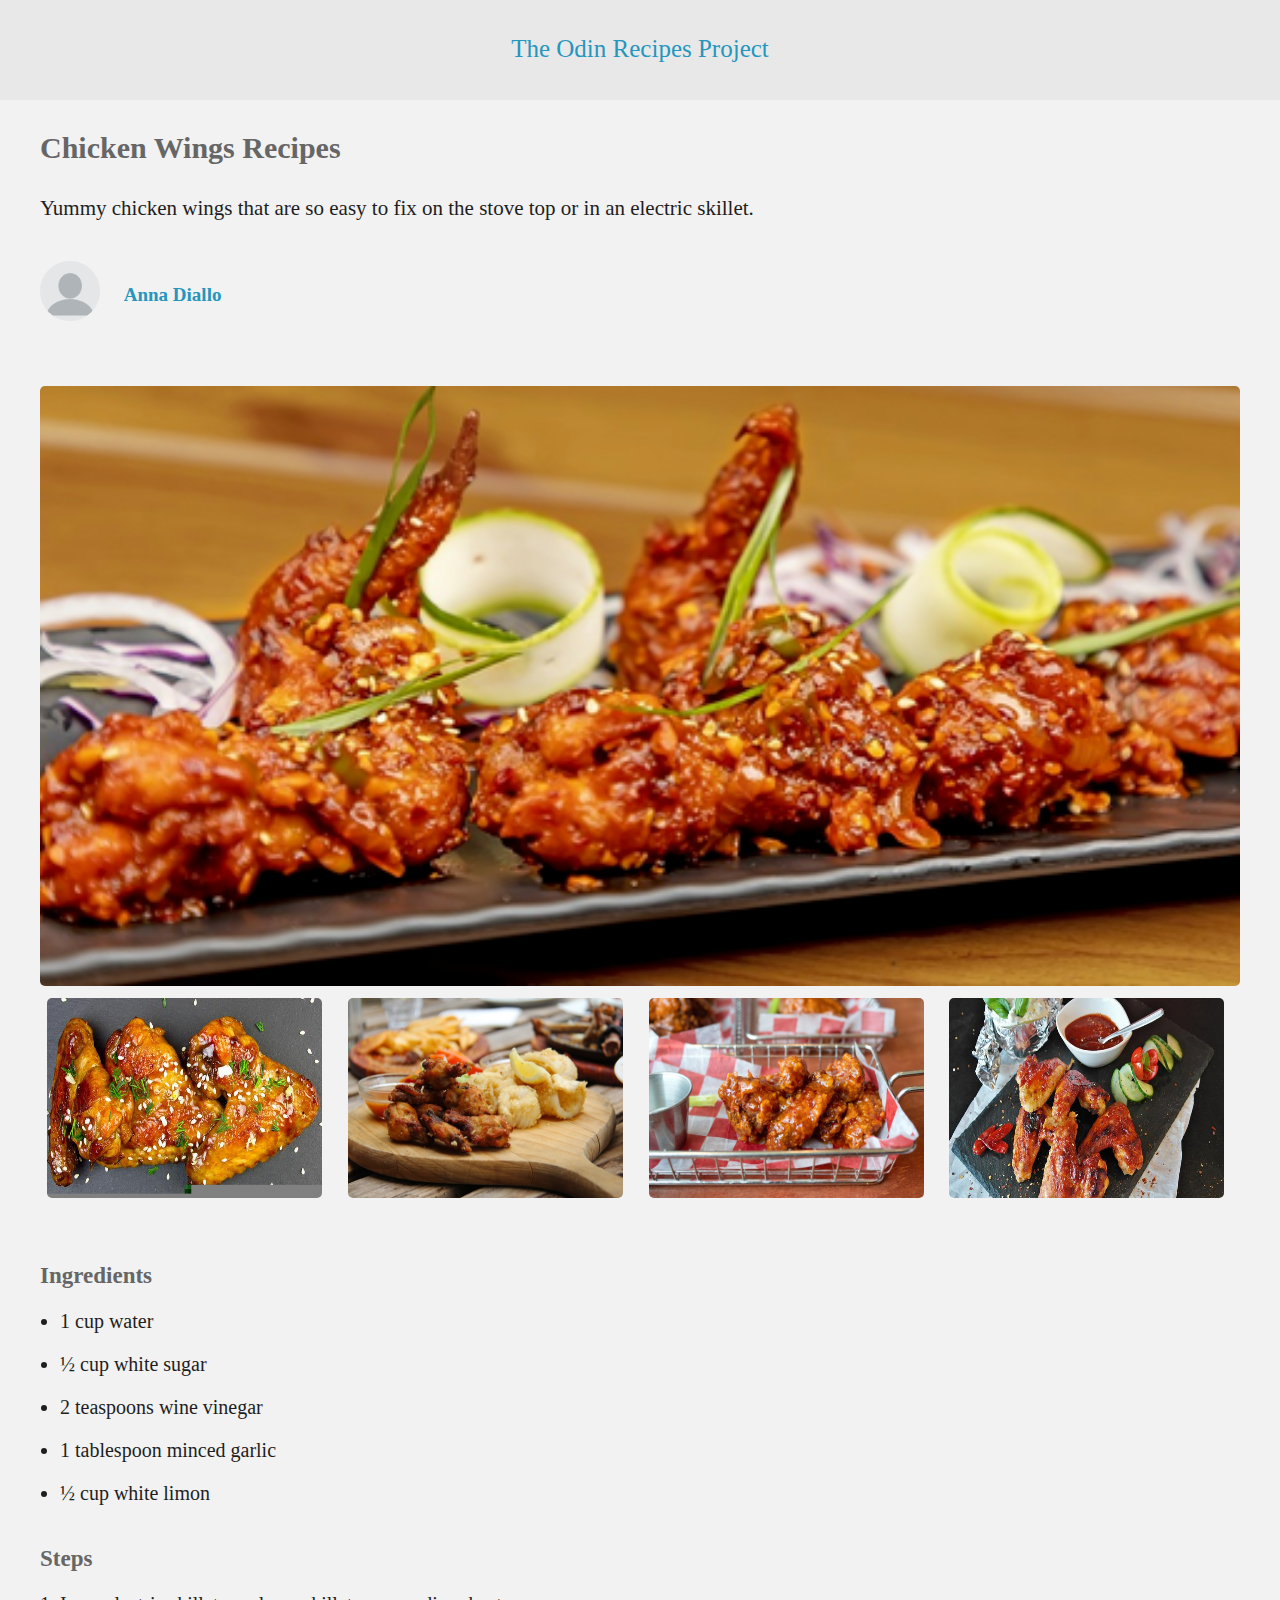
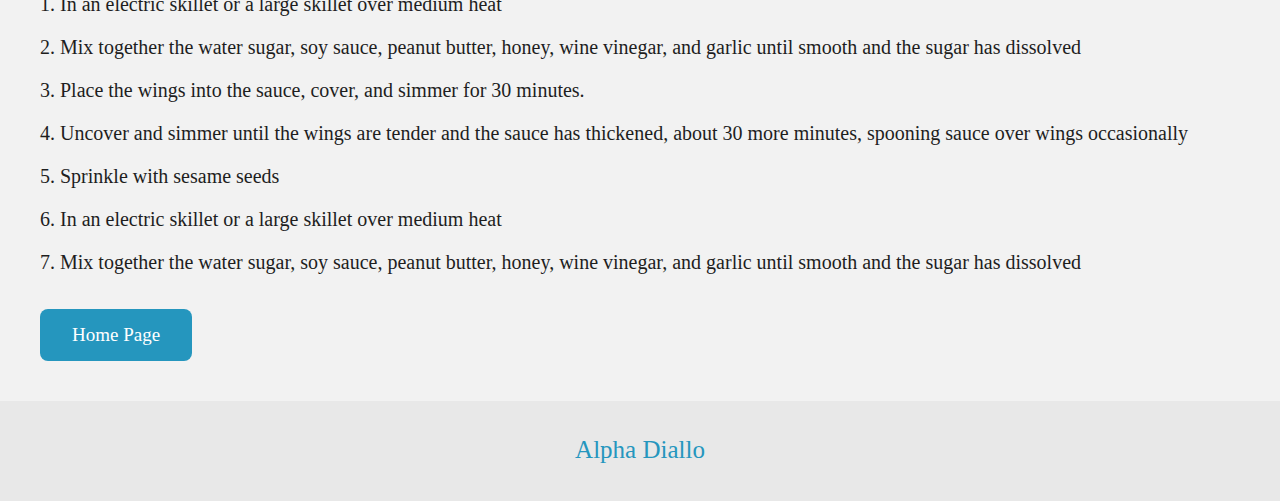
==== Chicken_Wings.html @ f177f48e "the Odin recipes project with css" ====
<!DOCTYPE html>
<html lang="en">
  <head>
    <meta charset="UTF-8" />
    <meta http-equiv="X-UA-Compatible" content="IE=edge" />
    <meta name="viewport" content="width=device-width, initial-scale=1.0" />
    <link rel="stylesheet" href="./css/recipes.css" />
    <title>Chicken Wings</title>
  </head>
  <body>
    <div class="bg-color">
      <p class="tag">The Odin Recipes Project</p>
    </div>
    <div class="main">
      <h1>Chicken Wings Recipes</h1>
      <p>
        Yummy chicken wings that are so easy to fix on the stove top or in an
        electric skillet.
      </p>

      <div class="author">
        <img
          src="/images/profile.png"
          alt="profile image"
          class="author-image"
        />
        <span class="author-name">Anna Diallo</span>
      </div>

      <img src="/images/rsz_chicken1.png" alt="" class="recipe-grand-image" />
      <div class="small-recipe-images">
        <img src="/images/wings1.jpg" alt="" class="small-image-recipe" />
        <img src="/images/wings00.jpg" alt="" class="small-image-recipe" />
        <img src="/images/wings3.jpg" alt="" class="small-image-recipe" />
        <img src="/images/wings4.jpg" alt="" class="small-image-recipe" />
      </div>
      <div class="ingredients">
        <h2>Ingredients</h2>
        <ul>
          <li class="ingredients-detail">1 cup water</li>

          <li class="ingredients-detail">½ cup white sugar</li>

          <li class="ingredients-detail">2 teaspoons wine vinegar</li>

          <li class="ingredients-detail">1 tablespoon minced garlic</li>

          <li class="ingredients-detail">½ cup white limon</li>
        </ul>
      </div>

      <h2>Steps</h2>

      <ol>
        <li class="directive-description">
          In an electric skillet or a large skillet over medium heat
        </li>

        <li class="directive-description">
          Mix together the water sugar, soy sauce, peanut butter, honey, wine
          vinegar, and garlic until smooth and the sugar has dissolved
        </li>

        <li class="directive-description">
          Place the wings into the sauce, cover, and simmer for 30 minutes.
        </li>

        <li class="directive-description">
          Uncover and simmer until the wings are tender and the sauce has
          thickened, about 30 more minutes, spooning sauce over wings
          occasionally
        </li>

        <li class="directive-description">Sprinkle with sesame seeds</li>

        <li class="directive-description">
          In an electric skillet or a large skillet over medium heat
        </li>

        <li class="directive-description last">
          Mix together the water sugar, soy sauce, peanut butter, honey, wine
          vinegar, and garlic until smooth and the sugar has dissolved
        </li>
      </ol>
      <a href="./index.html" class="homepage">Home Page</a>
    </div>

    <div class="bg-color"><p class="tag">Alpha Diallo</p></div>
  </body>
</html>
---- css/recipes.css ----
* {
  margin: 0;
  padding: 0;
  box-sizing: border-box;
}

body {
  font-size: 15px;
  font-family: Georgia, serif;
  color: rgb(30, 30, 30);
  background: #f2f2f2;
}

.main {
  margin: 0 auto;
  max-width: 1200px;
}

img {
  display: inline-block;
  height: auto;
  width: 200px;
}

.bg-color {
  color: #666666;
  background: #e8e8e8;
  height: 100px;
  width: 100%;
}

.tag {
  color: rgb(37, 150, 190);
  text-align: center;
  font-size: 25px;
  padding-top: 35px;
}

h1,
h2,
h3 {
  font-family: Georgia, serif;
  color: #666666;
  margin: 21px 0;
}

h1 {
  font-size: 30px;
  padding: 10px 0;
}

h2 {
  font-size: 23px;
}

p {
  font-size: 21px;
  padding-bottom: 20px;
}

.author {
  padding: 10px 0;
  margin-top: 10px;
  width: 400px;
}

.author-image {
  border-radius: 50%;

  margin-bottom: -20px;
  width: 60px;
}

span.author-name {
  color: rgb(37, 150, 190);
  display: inline-block;
  font-size: 19px;
  font-weight: bold;
  margin-left: 20px;
}

.recipe-grand-image {
  border: none;
  border-radius: 5px;
  /* cursor: pointer; */
  margin: 70px 0 0 0;
  height: 600px;
  width: 100%;
}

.small-image-recipe {
  /* cursor: pointer; */
  margin: 8px 15px 0 7px;
  border-radius: 5px;
  transition: transform 0.2s;
  height: 200px;
  width: 275px;
}

.small-image-recipe:hover {
  transform: scale(1.1);
}

ul,
ol {
  margin: 5px 0 15px;
  padding: 0;
}

li.ingredients-detail,
li.directive-description {
  padding: 0 0 20px 0px;
  margin-left: 20px;
  font-size: 20px;
}

.ingredients > h2 {
  padding-top: 40px;
}

a.homepage {
  background-color: rgb(37, 150, 190);
  border: none;
  border-radius: 8px;
  color: white;
  padding: 15px 32px;
  margin-bottom: 40px;
  text-align: center;
  text-decoration: none;
  display: inline-block;
  font-size: 19px;
}

a.homepage:hover {
  background-color: #5e5cf0;
}
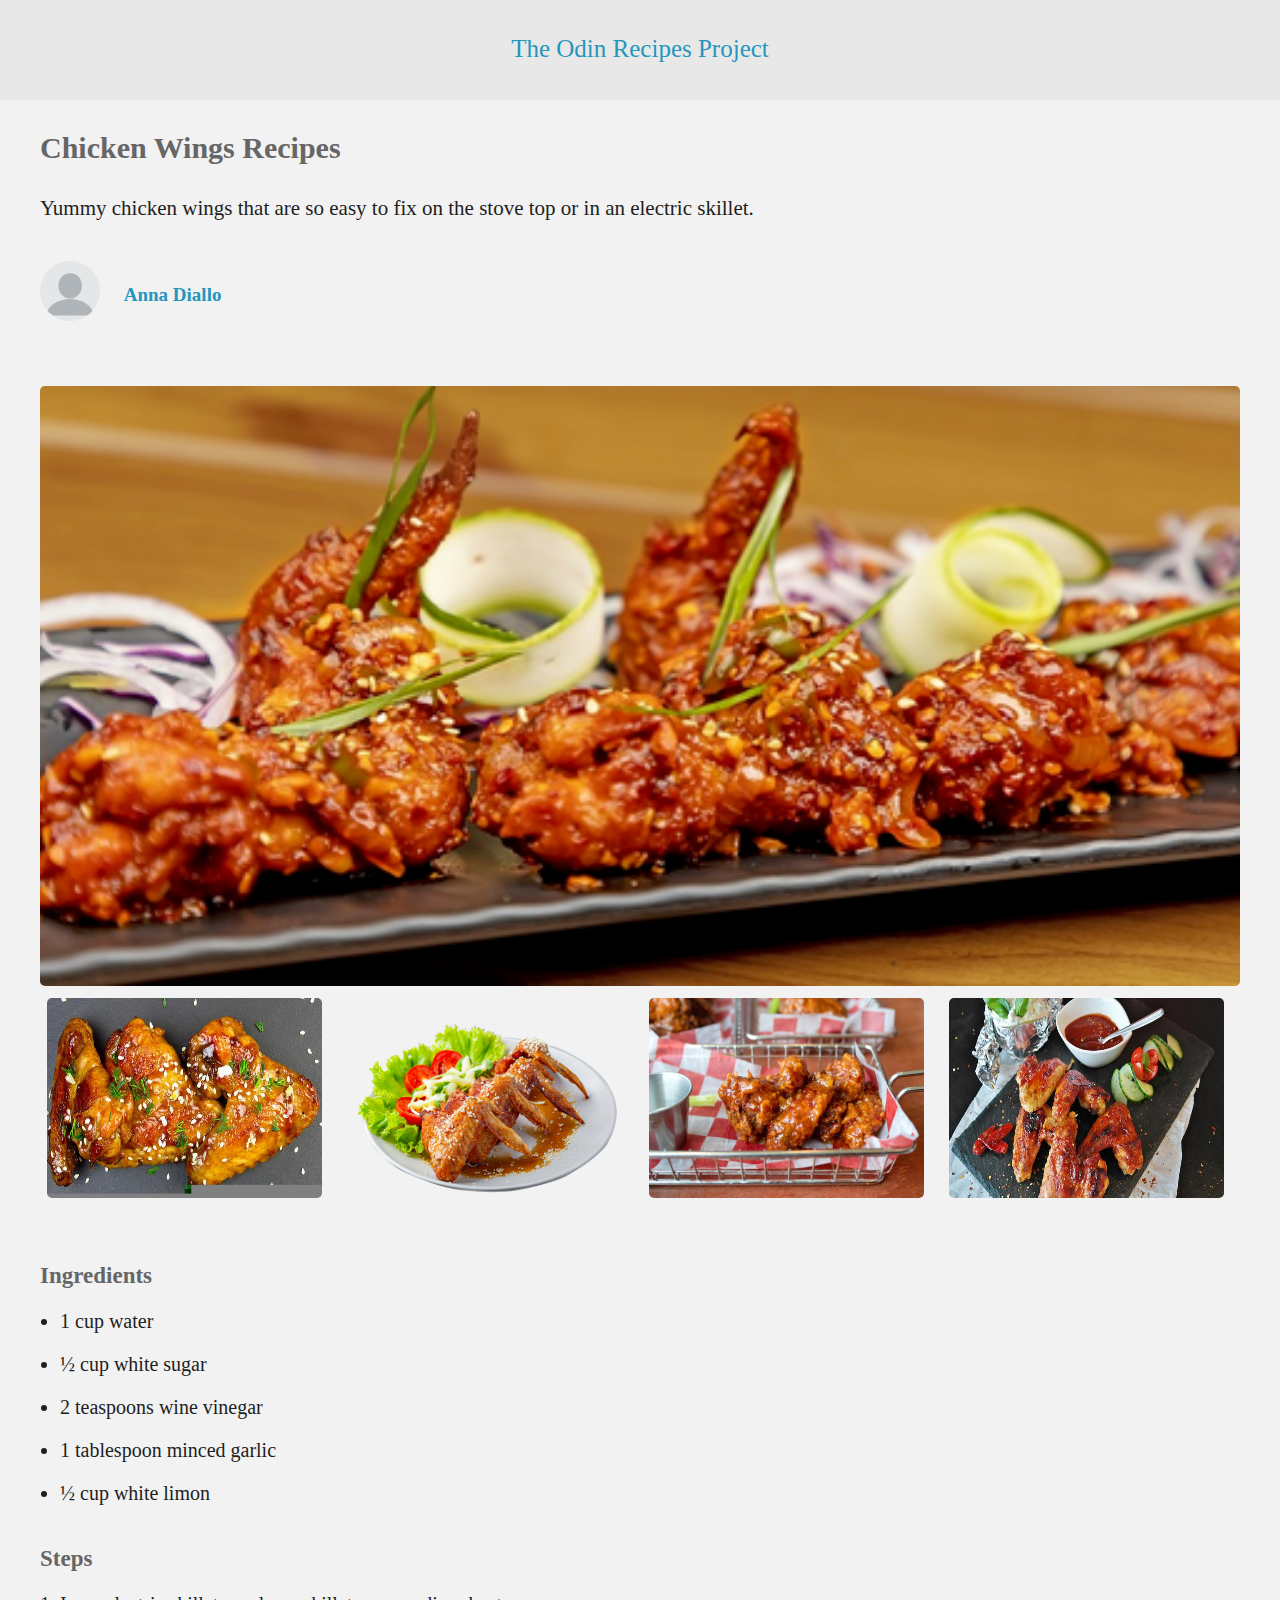
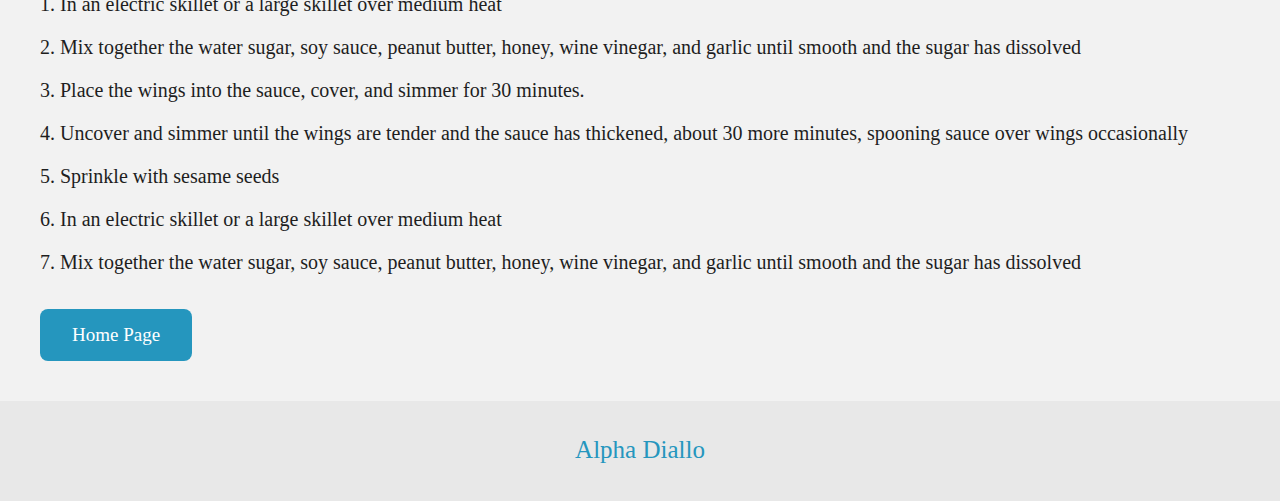
==== commit f42345b7: "change picture path for recipes files" ====
--- a/Chicken_Wings.html
+++ b/Chicken_Wings.html
@@ -20,17 +20,17 @@
 
       <div class="author">
         <img
-          src="/images/profile.png"
+          src="./images/profile.png"
           alt="profile image"
           class="author-image"
         />
         <span class="author-name">Anna Diallo</span>
       </div>
 
-      <img src="/images/rsz_chicken1.png" alt="" class="recipe-grand-image" />
+      <img src="./images/rsz_chicken1.png" alt="" class="recipe-grand-image" />
       <div class="small-recipe-images">
-        <img src="/images/wings1.jpg" alt="" class="small-image-recipe" />
-        <img src="/images/wings00.jpg" alt="" class="small-image-recipe" />
+        <img src="./images/wings1.jpg" alt="" class="small-image-recipe" />
+        <img src="/images/wings2.png" alt="" class="small-image-recipe" />
         <img src="/images/wings3.jpg" alt="" class="small-image-recipe" />
         <img src="/images/wings4.jpg" alt="" class="small-image-recipe" />
       </div>
